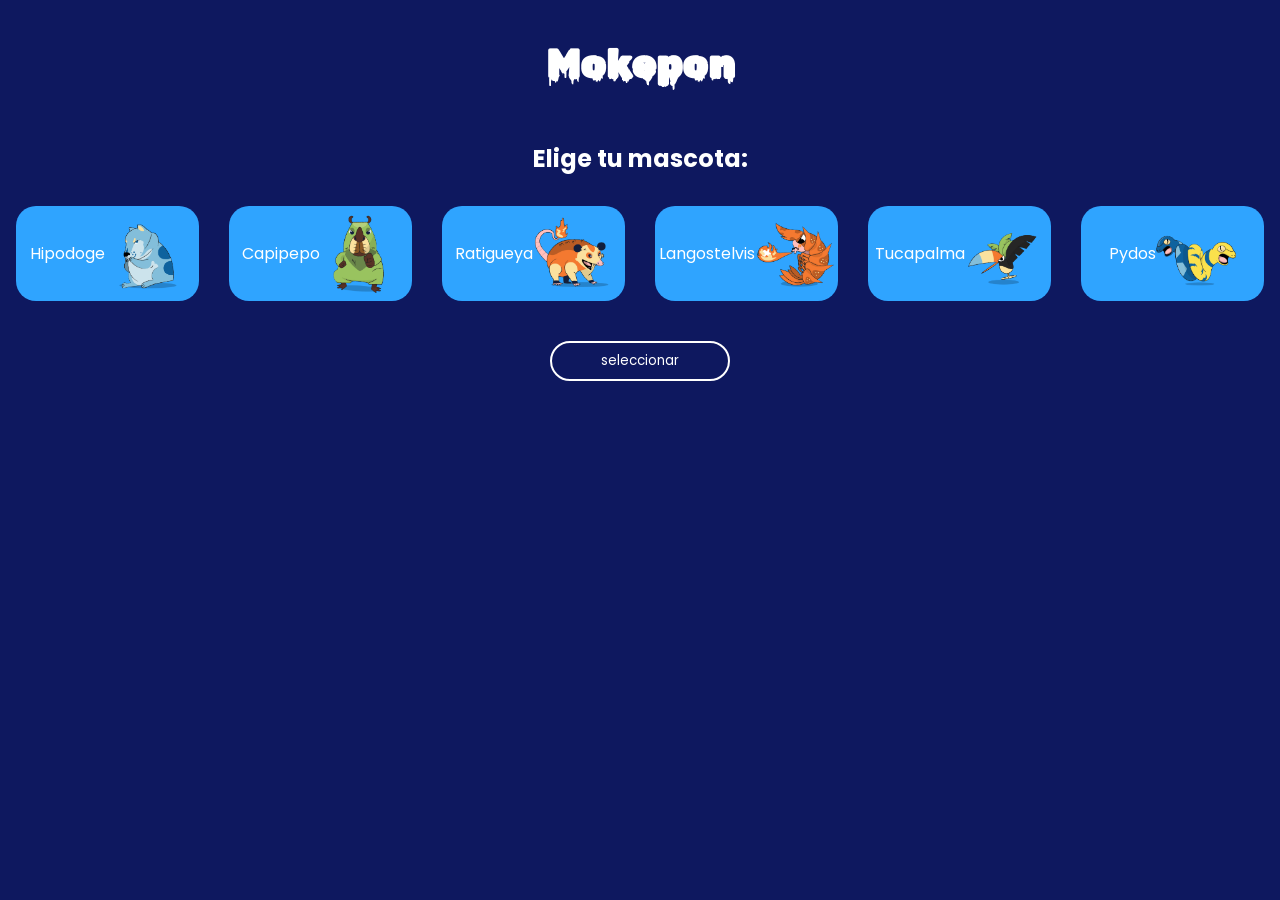
==== index.html @ c7be4913 "pequeña modificacion a las carpetas" ====
<!DOCTYPE html>
<html>
    <head>
        <meta charset="utf-8" />
        <title>MOKEPON!💦🔥🌎</title>
        <link rel="stylesheet" href="./styles.css">
        <meta name="viewport" content="width=device-width, initial-scale=1.0">
    </head>
    <body>
        <section id="Seleccionar-mascota">

            <h1 class="titulo" >Mokepon</h1>

            <h2 class="subtitulo">Elige tu mascota:</h2>

            <div id="contenedorTarjetas" class="tarjetas">
                
            </div>    
 
            <button id="boton-mascota">seleccionar</button>
        </section>

        <section id="ver-mapa">
            <h2 class="subtitulo" >Recorre el mapa con tu mokepon</h2>
            <canvas id="mapa"></canvas>

            <button 
                ontouchend="detenerMovimiento()" 
                onmouseup="detenerMovimiento()" 
                ontouchstart="moverArriba()" 
                onmousedown="moverArriba()"
                >↑</button>
            <div>
                <button 
                    onmouseup="detenerMovimiento()"
                    ontouchend="detenerMovimiento()"
                    onmousedown="moverIzquierda()"
                    ontouchstart="moverIzquierda()"
                    
                >←</button>
                <button 
                    onmouseup="detenerMovimiento()"
                    ontouchend="detenerMovimiento()"
                    onmousedown="moverAbajo()"
                    ontouchstart="moverAbajo()"
                >↓</button>
                <button 
                    onmouseup="detenerMovimiento()"
                    ontouchend="detenerMovimiento()"
                    onmousedown="moverDerecha()"
                    ontouchstart="moverDerecha()"
                >→</button>
            </div>
        </section>
        
        <section id="Seleccionar-ataque">

           
            <h1 class="titulo" >MOKEPON!💦🔥🌎</h1>
            
            <h2 class="subtitulo">Elige tu ataque:</h2>


            <div id="contenedorAtaques" class="tarjetas-ataque">
              
            </div>


             <div id="mensajes">
                <p id="resultado"> MUCHA SUERTE </p>

                <section id="reiniciar">
                    <button id="boton-reiniciar">Reiniciar</button>
                </section>
             </div>
               
            <div class="ataques">
                <div class="ataques-jugador">   
                    <p id="perfil"> JUGADOR: </p>
                    <p id="vidas-jugador">0</p>
                    <p id="mascota-jugador"> </p>
                    <div id="ataques-del-jugador"></div>  
                </div>
                <div class="ataques-enemigo">
                    <p id="perfil"> ENEMIGO: </p>
                    <p id="vidas-enemigo">0</p>
                    <p id="mascota-enemigo"> </p>
                    <div id="ataques-del-enemigo"></div>
                </div>
            </div>  
        </section>   
    <script src="./js/mokepon.js"></script>    
    </body>
</html>
---- styles.css ----
@import url('https://fonts.googleapis.com/css2?family=Dela+Gothic+One&family=Poppins:wght@300&family=Rubik+Wet+Paint&display=swap');

@import url('https://fonts.googleapis.com/css2?family=Dela+Gothic+One&family=Poppins:wght@300&family=Sigmar&display=swap');



body {
    font-family: 'Poppins', sans-serif;
    background-color: #0E185F;
}

#Seleccionar-mascota {
    display: flex;
    flex-direction: column;
    justify-content: center;
    align-items: center;
}

.titulo {
    color: white;
    font-size: 40px;
    font-family: 'Rubik Wet Paint', cursive;
}

.subtitulo {
    color: white;
    font-size: 24px;
}

.tarjetas, .tarjetas-ataque {
    display: flex;
    gap: 10px;
}

.tarjeta-de-mokepon {
    width: 183px;
    height: 95px;
    background: #2FA4FF;
    padding: 10px;
    box-sizing: border-box;
    border-radius: 20px;
    margin: 10px;
    display: flex;
    justify-content: center;
    align-items: center;
    color: white;
}

.tarjeta-de-mokepon img {
    width: 80px;
}

input {
    display: none;
}

input:checked + label {
    background-color: #5D8BF4;
}

#boton-mascota {
    width: 180px;
    height: 40px;
    border-radius: 20px;
    background: transparent;
    border: 2px solid white;
    color: white;
    font-family: 'Poppins', sans-serif;
    margin-top: 30px;
}




#Seleccionar-ataque {
    flex-direction: column;
    align-items: center;
}

.boton-de-ataque {
    width: 80px;
    height: 40px;
    padding: 10px;
    box-sizing: border-box;
    border-color: transparent;
    border-radius: 20px
}

#boton-fuego {   
    background: #FF8400; 
    font-family: 'Dela Gothic One', cursive;
    color: black;  
}

#boton-agua {
    background: #79DAE8;
    font-family: 'Dela Gothic One', cursive;
    color: black; 
}

#boton-tierra {
    background: #A64B2A;
    font-family: 'Dela Gothic One', cursive;
    color: black;
}
   

#mensajes {
    width: 280px;
    background: transparent;
    padding: 20px;
    margin-top: 20px;
    border-radius: 20px;
    color: black;
    display: flex;
    align-items: center;
    flex-direction: column;
    font-family: 'Rubik Wet Paint', cursive;
}

#boton-reiniciar {
    width: 180px;
    height: 40px;
    border-radius: 20px;
    background: #810000;
    border: none;
    color: white;
    font-family: 'Poppins', sans-serif;
    margin-top: 30px;
}

.ataques {
    display: grid;
    grid-template-columns:  100px 100px;
    text-align: center;
    background: #E5BEEC;
    box-sizing: border-box;
    margin-top: 20px;
    justify-items: center; 
    padding: 10px;
    border-color: transparent;
    border-radius: 20px      
}

#perfil {
    font-family: 'Rubik Wet Paint', cursive;
}

#vidas-jugador {
    color: #810000;
    font-family: 'Rubik Wet Paint', cursive;
}   
#vidas-enemigo {
    color: #810000;
    font-family: 'Rubik Wet Paint', cursive;
}   

.ataques-jugador, .ataques-enemigo {
    display: flex;
    flex-direction: column;
    align-items: center;
}

#ver-mapa {
    flex-direction: column;
    align-items: center;
    justify-content: center;
}

#ver-mapa button {
    width: 80px;
    height: 40px;
    border-radius: 20px;
    background: transparent;
    border: 2px solid white;
    color: white;
    font-family: 'Poppins', sans-serif;
    margin: 5px 0;
}


@media(max-width: 600px) {
    .tarjetas, .tarjetas-ataque {
        flex-direction: column;
    }
}


@media(max-width: 300px) {
    #ver-mapa div {
        display: flex;
        align-items: center;
        flex-direction: column;
    }
}
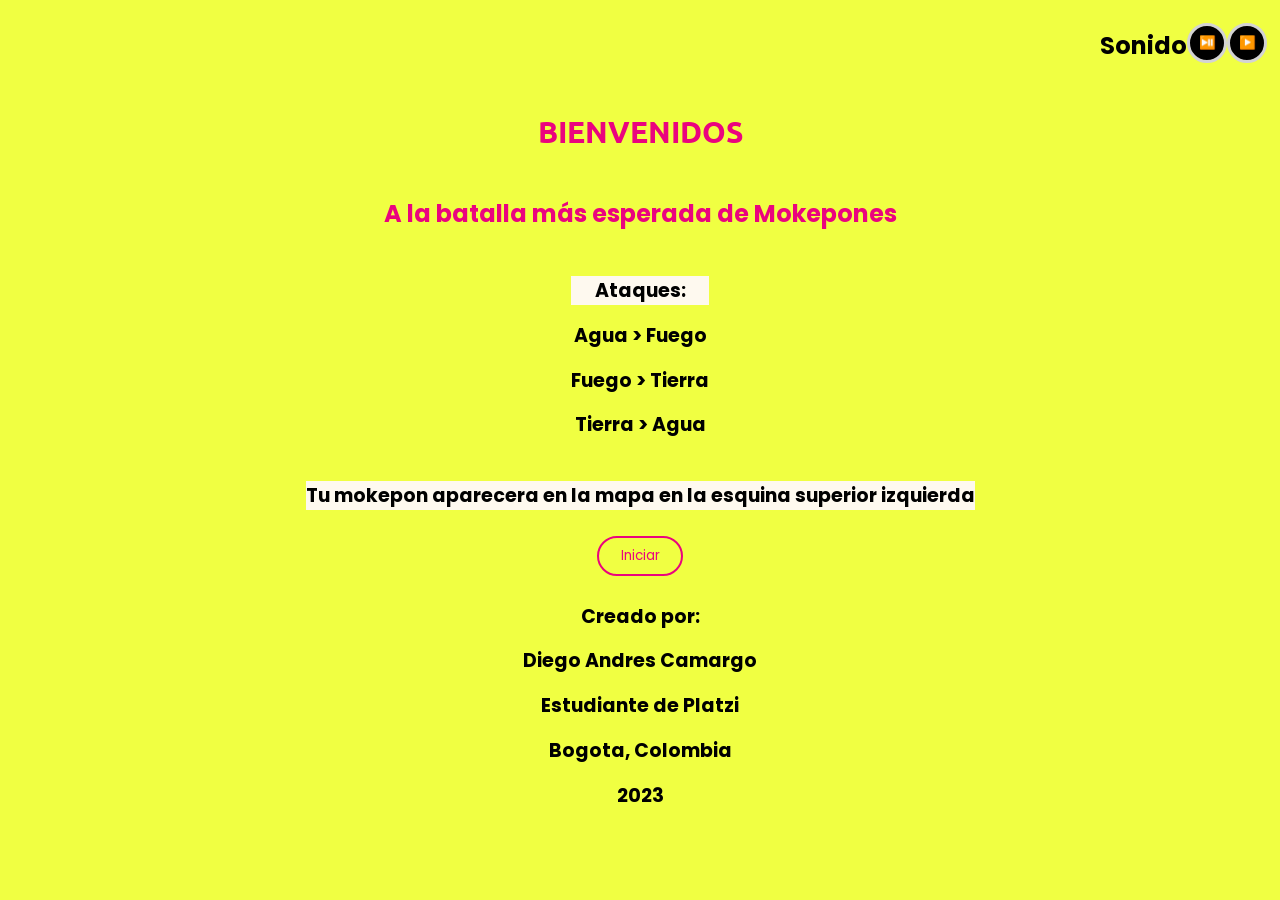
==== commit 3d7eda68: "Agregue una pantalla de portada explicando el juego y le agregue un sonido" ====
--- a/index.html
+++ b/index.html
@@ -7,6 +7,55 @@
         <meta name="viewport" content="width=device-width, initial-scale=1.0">
     </head>
     <body>
+        <section>
+           
+            <div class="botones-play">
+                <h2>Sonido</h2>
+                <button id="playbtn">⏯️</button>
+                <button id="pausebtn">▶️</button>
+            </div>
+            
+        </section>
+        <section id="portada">
+
+            <h1 class="titulo-1">BIENVENIDOS</h1>
+            
+            <h2 class="subtitulo-1">A la batalla más esperada de Mokepones</h2>
+
+            <div id="" class="texto-portada">
+
+                <h2 class="subtitulo-portada1">Ataques:</h2>
+
+                <h2 class="subtitulo-portada">Agua > Fuego</h2>
+
+                <h2 class="subtitulo-portada">Fuego > Tierra</h2>
+                
+                <h2 class="subtitulo-portada">Tierra > Agua</h2>
+
+            </div>    
+                
+                <h2 class="subtitulo-portada1">Tu mokepon aparecera en la mapa en la esquina superior izquierda</h2>
+
+            
+
+                <button id="boton-iniciar">Iniciar</button>
+
+            <div class="texto-portada">
+
+                <h2 class="subtitulo-portada">Creado por:</h2>
+
+                <h2 class="subtitulo-portada">Diego Andres Camargo</h2>
+
+                <h2 class="subtitulo-portada">Estudiante de Platzi</h2>
+
+                <h2 class="subtitulo-portada">Bogota, Colombia</h2>
+
+                <h2 class="subtitulo-portada">2023</h2>
+
+            </div>
+
+        </section>
+
         <section id="Seleccionar-mascota">
 
             <h1 class="titulo" >Mokepon</h1>
@@ -70,7 +119,10 @@
                 <p id="resultado"> MUCHA SUERTE </p>
 
                 <section id="reiniciar">
-                    <button id="boton-reiniciar">Reiniciar</button>
+                    <button id="boton-reiniciar">Reiniciar</button>                    
+                </section>
+                <section id="continuar">
+                    <button id="boton-continuar">Continuar</button>
                 </section>
              </div>
                
--- a/styles.css
+++ b/styles.css
@@ -2,11 +2,97 @@
 
 @import url('https://fonts.googleapis.com/css2?family=Dela+Gothic+One&family=Poppins:wght@300&family=Sigmar&display=swap');
 
+@import url('https://fonts.googleapis.com/css2?family=Ubuntu:wght@700&display=swap');
 
 
 body {
     font-family: 'Poppins', sans-serif;
-    background-color: #0E185F;
+    background-color: #F0FF42;
+}
+
+.sonido {
+    display: flex;
+}
+
+.botones-play {
+    background: transparent;
+    display: flex;
+    text-align: center;
+    justify-content: flex-end;
+    box-sizing: border-box;
+    margin: 5px;
+    justify-items: center; 
+    padding: 0px;
+    border-color: transparent;
+    border-radius: 37px
+    
+}
+
+#playbtn, #pausebtn {
+    width: 40px;
+    height: 40px;
+    border-radius: 35px;
+    background: black;
+    border: solid;
+    color: white;
+    font-family: 'Poppins', sans-serif;
+    margin-top: 15px;
+    border-color: lightgray
+}
+
+
+.titulo-1 {
+    color: #EA047E;
+    font-size: 30px;
+    font-family: 'Ubuntu', sans-serif;
+    
+}
+
+.subtitulo-1 {
+    color: #EA047E;
+    font-size: 24px;
+}
+
+.subtitulo-portada {
+    color: black;
+    font-size: 19px;
+}
+
+.subtitulo-portada1 {
+    color: black;
+    font-size: 19px;
+    background: #FEF9EF;
+}
+
+#boton-iniciar {
+    width: 86px;
+    height: 40px;
+    border-radius: 20px;
+    background: transparent;
+    border: 2px solid #EA047E;
+    color: #EA047E;
+    font-family: 'Poppins', sans-serif;
+    margin-top: 10px;
+}
+
+#portada {
+    display: flex;
+    flex-direction: column;
+    justify-content: center;
+    align-items: center;
+}
+
+.texto-portada {
+    background: transparent;
+    display: inline-block;
+    text-align: center;
+    box-sizing: border-box;
+    margin: 10px;
+    justify-items: center; 
+    padding: 0px;
+    border-color: transparent;
+    border-radius: 20px   
+
 }
 
 #Seleccionar-mascota {
@@ -17,15 +103,16 @@
 }
 
 .titulo {
-    color: white;
+    color: #EA047E;
     font-size: 40px;
     font-family: 'Rubik Wet Paint', cursive;
 }
 
 .subtitulo {
-    color: white;
+    color: #EA047E;
     font-size: 24px;
 }
+
 
 .tarjetas, .tarjetas-ataque {
     display: flex;
@@ -35,7 +122,7 @@
 .tarjeta-de-mokepon {
     width: 183px;
     height: 95px;
-    background: #2FA4FF;
+    background: #379237;
     padding: 10px;
     box-sizing: border-box;
     border-radius: 20px;
@@ -55,7 +142,7 @@
 }
 
 input:checked + label {
-    background-color: #5D8BF4;
+    background-color: #82CD47;
 }
 
 #boton-mascota {
@@ -63,8 +150,8 @@
     height: 40px;
     border-radius: 20px;
     background: transparent;
-    border: 2px solid white;
-    color: white;
+    border: 2px solid #EA047E;
+    color: #EA047E;
     font-family: 'Poppins', sans-serif;
     margin-top: 30px;
 }
@@ -118,6 +205,17 @@
     font-family: 'Rubik Wet Paint', cursive;
 }
 
+#boton-continuar {
+    width: 180px;
+    height: 40px;
+    border-radius: 20px;
+    background: #810000;
+    border: none;
+    color: white;
+    font-family: 'Poppins', sans-serif;
+    margin-top: 30px;
+}
+
 #boton-reiniciar {
     width: 180px;
     height: 40px;
@@ -133,7 +231,7 @@
     display: grid;
     grid-template-columns:  100px 100px;
     text-align: center;
-    background: #E5BEEC;
+    background: #379237;
     box-sizing: border-box;
     margin-top: 20px;
     justify-items: center; 
@@ -172,10 +270,11 @@
     height: 40px;
     border-radius: 20px;
     background: transparent;
-    border: 2px solid white;
-    color: white;
+    border: 2px solid #3B3486;
+    color: #3B3486;
     font-family: 'Poppins', sans-serif;
     margin: 5px 0;
+    user-select: none;
 }
 
 
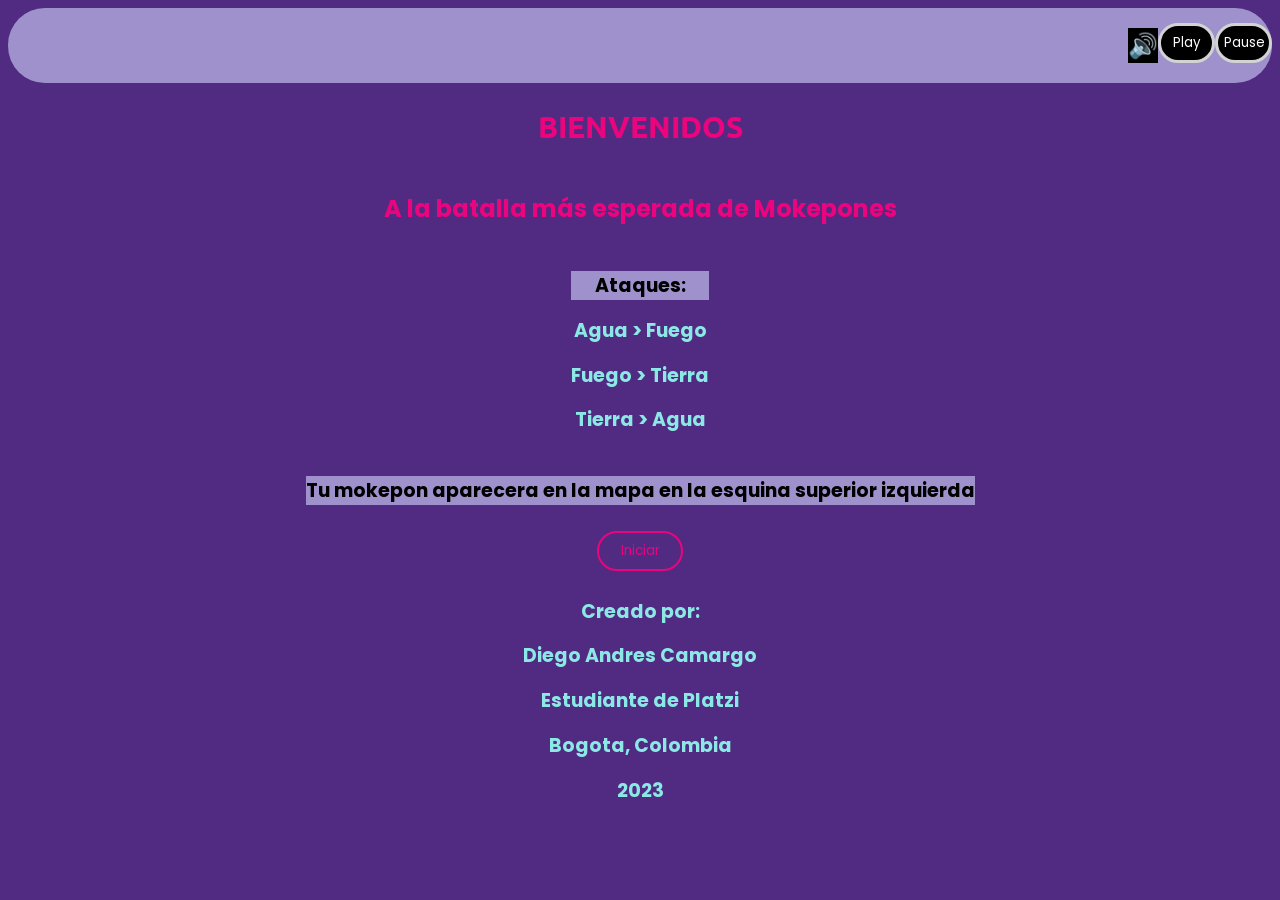
==== commit 41882ac6: "Cambio de aparencia y otros detalles" ====
--- a/index.html
+++ b/index.html
@@ -7,12 +7,12 @@
         <meta name="viewport" content="width=device-width, initial-scale=1.0">
     </head>
     <body>
-        <section>
+        <section id="opciones">
            
             <div class="botones-play">
-                <h2>Sonido</h2>
-                <button id="playbtn">⏯️</button>
-                <button id="pausebtn">▶️</button>
+                <h2 class="mute">🔊</h2>
+                <button id="playbtn">Play</button>
+                <button id="pausebtn">Pause</button>
             </div>
             
         </section>
@@ -115,16 +115,9 @@
             </div>
 
 
-             <div id="mensajes">
+            <div id="mensajes">
                 <p id="resultado"> MUCHA SUERTE </p>
-
-                <section id="reiniciar">
-                    <button id="boton-reiniciar">Reiniciar</button>                    
-                </section>
-                <section id="continuar">
-                    <button id="boton-continuar">Continuar</button>
-                </section>
-             </div>
+            </div>
                
             <div class="ataques">
                 <div class="ataques-jugador">   
@@ -139,7 +132,16 @@
                     <p id="mascota-enemigo"> </p>
                     <div id="ataques-del-enemigo"></div>
                 </div>
-            </div>  
+            </div>    
+            <div>
+                <section id="continuar">
+                    <button id="boton-continuar">Continuar</button>
+                </section>
+                <section id="reiniciar">
+                    <button id="boton-reiniciar">Reiniciar</button>                    
+                </section>
+            </div> 
+        
         </section>   
     <script src="./js/mokepon.js"></script>    
     </body>
--- a/styles.css
+++ b/styles.css
@@ -7,7 +7,11 @@
 
 body {
     font-family: 'Poppins', sans-serif;
-    background-color: #F0FF42;
+    background-color: #512B81;
+}
+
+.mute {
+    background-color: black;
 }
 
 .sonido {
@@ -15,12 +19,12 @@
 }
 
 .botones-play {
-    background: transparent;
+    background-color:#9F91CC;
     display: flex;
     text-align: center;
     justify-content: flex-end;
     box-sizing: border-box;
-    margin: 5px;
+    margin: 0px;
     justify-items: center; 
     padding: 0px;
     border-color: transparent;
@@ -29,9 +33,9 @@
 }
 
 #playbtn, #pausebtn {
-    width: 40px;
-    height: 40px;
-    border-radius: 35px;
+    width: 57px;
+    height: 40px;
+    border-radius: 30px;
     background: black;
     border: solid;
     color: white;
@@ -54,14 +58,14 @@
 }
 
 .subtitulo-portada {
-    color: black;
+    color: #8BE8E5;
     font-size: 19px;
 }
 
 .subtitulo-portada1 {
     color: black;
     font-size: 19px;
-    background: #FEF9EF;
+    background: #9F91CC;
 }
 
 #boton-iniciar {
@@ -259,6 +263,7 @@
     align-items: center;
 }
 
+
 #ver-mapa {
     flex-direction: column;
     align-items: center;
@@ -270,8 +275,8 @@
     height: 40px;
     border-radius: 20px;
     background: transparent;
-    border: 2px solid #3B3486;
-    color: #3B3486;
+    border: 2px solid #FFC6AC;
+    color: #FFC6AC;
     font-family: 'Poppins', sans-serif;
     margin: 5px 0;
     user-select: none;
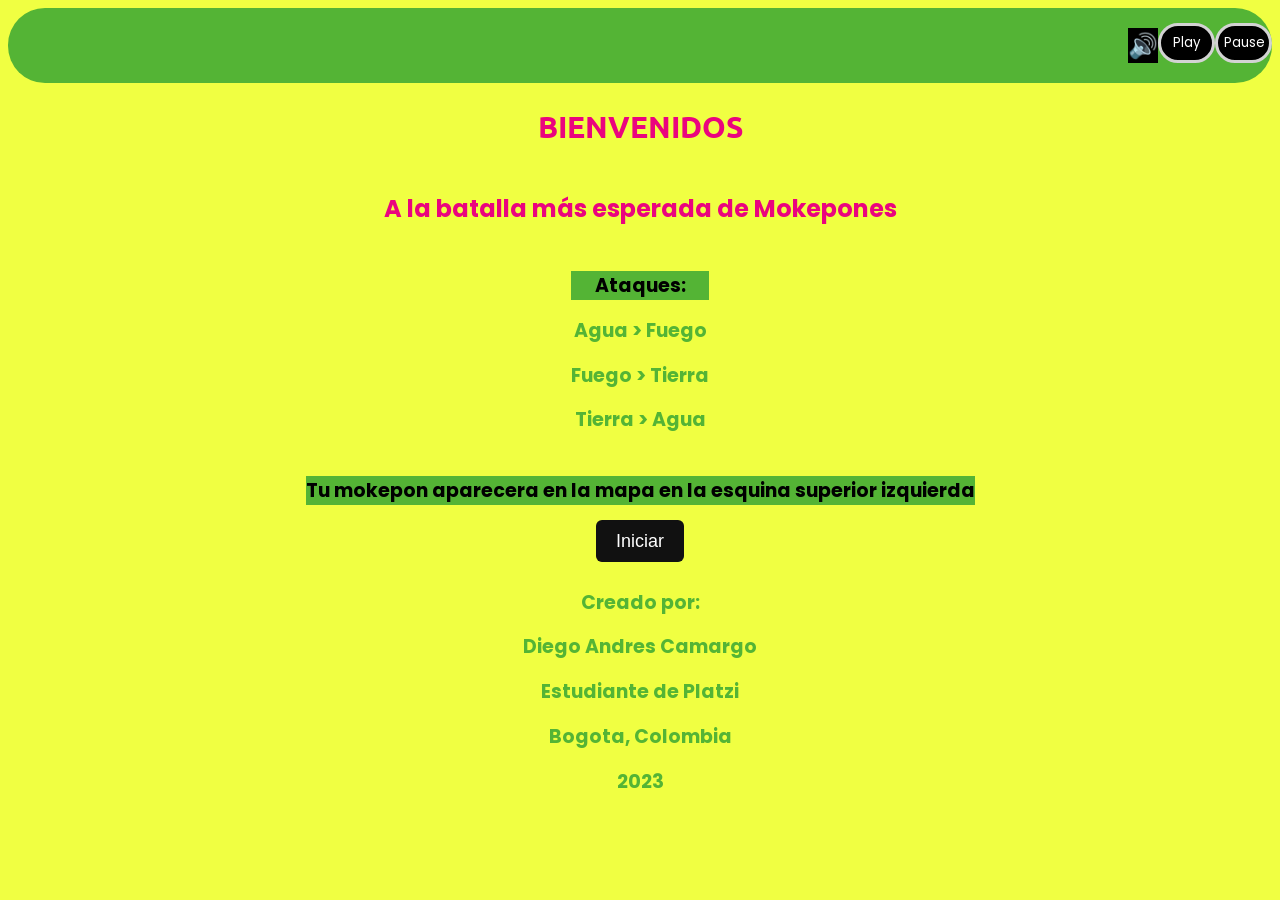
==== commit 5ede1f61: "Unos cambios en el CSS y en JS agrege sonido a los ataques" ====
--- a/index.html
+++ b/index.html
@@ -38,7 +38,9 @@
 
             
 
-                <button id="boton-iniciar">Iniciar</button>
+                <button id="boton-iniciar">
+                    <span class="btinicio-texto">Iniciar</span>                     
+                </button>
 
             <div class="texto-portada">
 
--- a/styles.css
+++ b/styles.css
@@ -7,7 +7,7 @@
 
 body {
     font-family: 'Poppins', sans-serif;
-    background-color: #512B81;
+    background-color: #F0FF42;
 }
 
 .mute {
@@ -19,7 +19,7 @@
 }
 
 .botones-play {
-    background-color:#9F91CC;
+    background-color:#54B435;
     display: flex;
     text-align: center;
     justify-content: flex-end;
@@ -29,10 +29,10 @@
     padding: 0px;
     border-color: transparent;
     border-radius: 37px
-    
 }
 
 #playbtn, #pausebtn {
+    cursor: pointer;   
     width: 57px;
     height: 40px;
     border-radius: 30px;
@@ -58,17 +58,49 @@
 }
 
 .subtitulo-portada {
-    color: #8BE8E5;
+    color: #54B435;
     font-size: 19px;
 }
 
 .subtitulo-portada1 {
     color: black;
     font-size: 19px;
-    background: #9F91CC;
+    background: #54B435;
 }
 
 #boton-iniciar {
+  border: 0;
+  background-image: linear-gradient(
+    150deg,
+    #9500ff,
+    #EA047E,
+    #00DDFF
+  );
+  border-radius: 8px;
+  color: #fff;
+  font-size: 18px;
+  padding: 10px 0px;
+  cursor: pointer;
+  transition: .3s;
+}
+
+.btinicio-texto {
+    background-color: #111;
+    padding: 11px 20px;
+    border-radius: 6px;
+    transition: .3s;
+}
+
+#boton-iniciar:hover .btinicio-texto {
+    background: none;
+}
+
+#boton-iniciar:active {
+    transform: scale(0.9);
+}
+
+#botoon-iniciar {
+    cursor: pointer;
     width: 86px;
     height: 40px;
     border-radius: 20px;
@@ -124,6 +156,7 @@
 }
 
 .tarjeta-de-mokepon {
+    cursor: pointer;
     width: 183px;
     height: 95px;
     background: #379237;
@@ -150,6 +183,7 @@
 }
 
 #boton-mascota {
+    cursor: pointer;
     width: 180px;
     height: 40px;
     border-radius: 20px;
@@ -169,6 +203,7 @@
 }
 
 .boton-de-ataque {
+    cursor: pointer;
     width: 80px;
     height: 40px;
     padding: 10px;
@@ -178,18 +213,21 @@
 }
 
 #boton-fuego {   
+    cursor: pointer;
     background: #FF8400; 
     font-family: 'Dela Gothic One', cursive;
     color: black;  
 }
 
 #boton-agua {
+    cursor: pointer;
     background: #79DAE8;
     font-family: 'Dela Gothic One', cursive;
     color: black; 
 }
 
 #boton-tierra {
+    cursor: pointer;
     background: #A64B2A;
     font-family: 'Dela Gothic One', cursive;
     color: black;
@@ -210,6 +248,7 @@
 }
 
 #boton-continuar {
+    cursor: pointer;
     width: 180px;
     height: 40px;
     border-radius: 20px;
@@ -221,6 +260,7 @@
 }
 
 #boton-reiniciar {
+    cursor: pointer;
     width: 180px;
     height: 40px;
     border-radius: 20px;
@@ -271,6 +311,7 @@
 }
 
 #ver-mapa button {
+    cursor: pointer;
     width: 80px;
     height: 40px;
     border-radius: 20px;
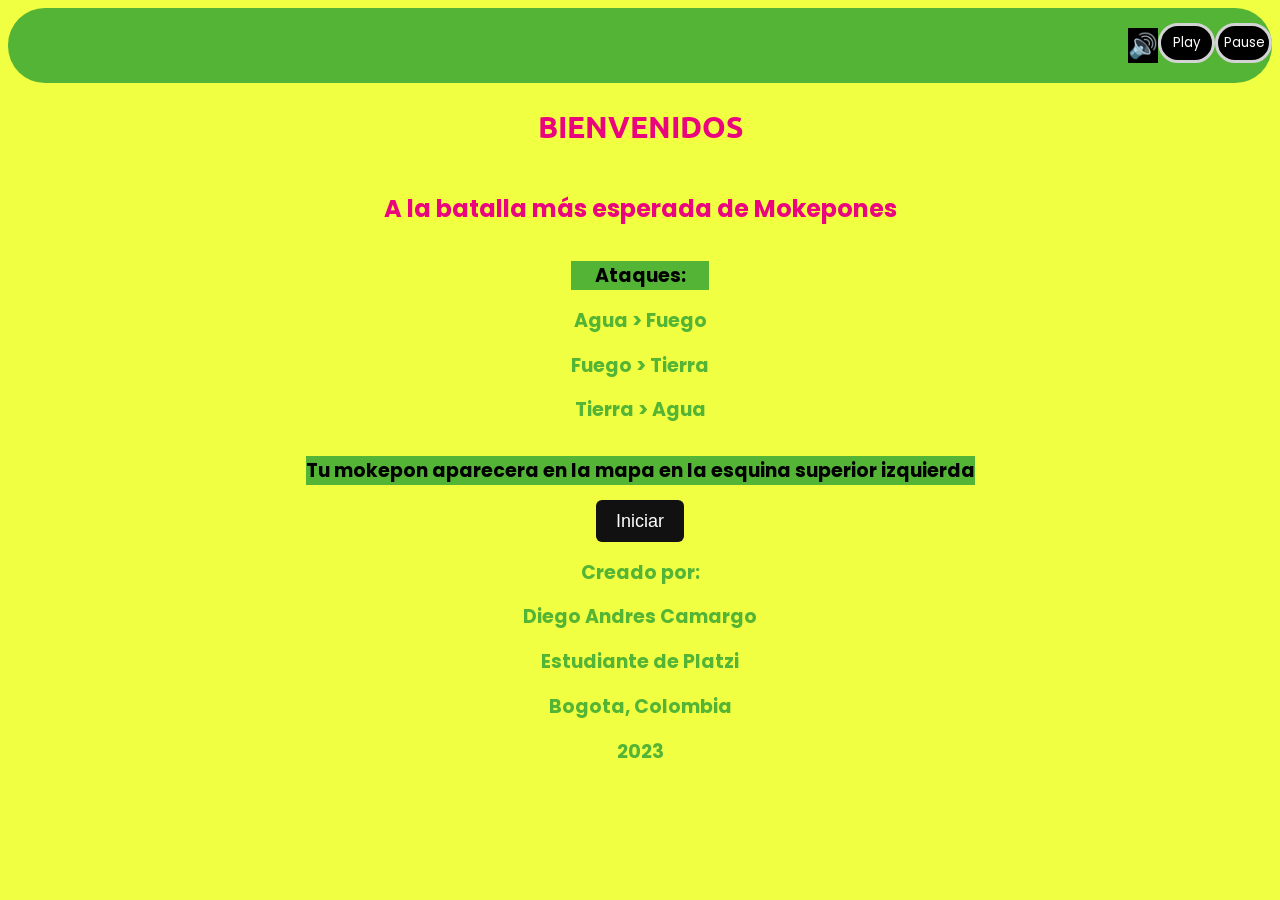
==== commit b8e41b28: "Le añadi el logo favicon.ico error 404" ====
--- a/index.html
+++ b/index.html
@@ -4,6 +4,7 @@
         <meta charset="utf-8" />
         <title>MOKEPON!💦🔥🌎</title>
         <link rel="stylesheet" href="./styles.css">
+        <link rel="icon" href="./assets/logoMyfavicon.png" type="./assets/logoMyfavicon.png">
         <meta name="viewport" content="width=device-width, initial-scale=1.0">
     </head>
     <body>
--- a/styles.css
+++ b/styles.css
@@ -123,7 +123,7 @@
     display: inline-block;
     text-align: center;
     box-sizing: border-box;
-    margin: 10px;
+    margin: 0px;
     justify-items: center; 
     padding: 0px;
     border-color: transparent;
@@ -316,8 +316,8 @@
     height: 40px;
     border-radius: 20px;
     background: transparent;
-    border: 2px solid #FFC6AC;
-    color: #FFC6AC;
+    border: 2px solid #EA047E;
+    color: #EA047E;
     font-family: 'Poppins', sans-serif;
     margin: 5px 0;
     user-select: none;
